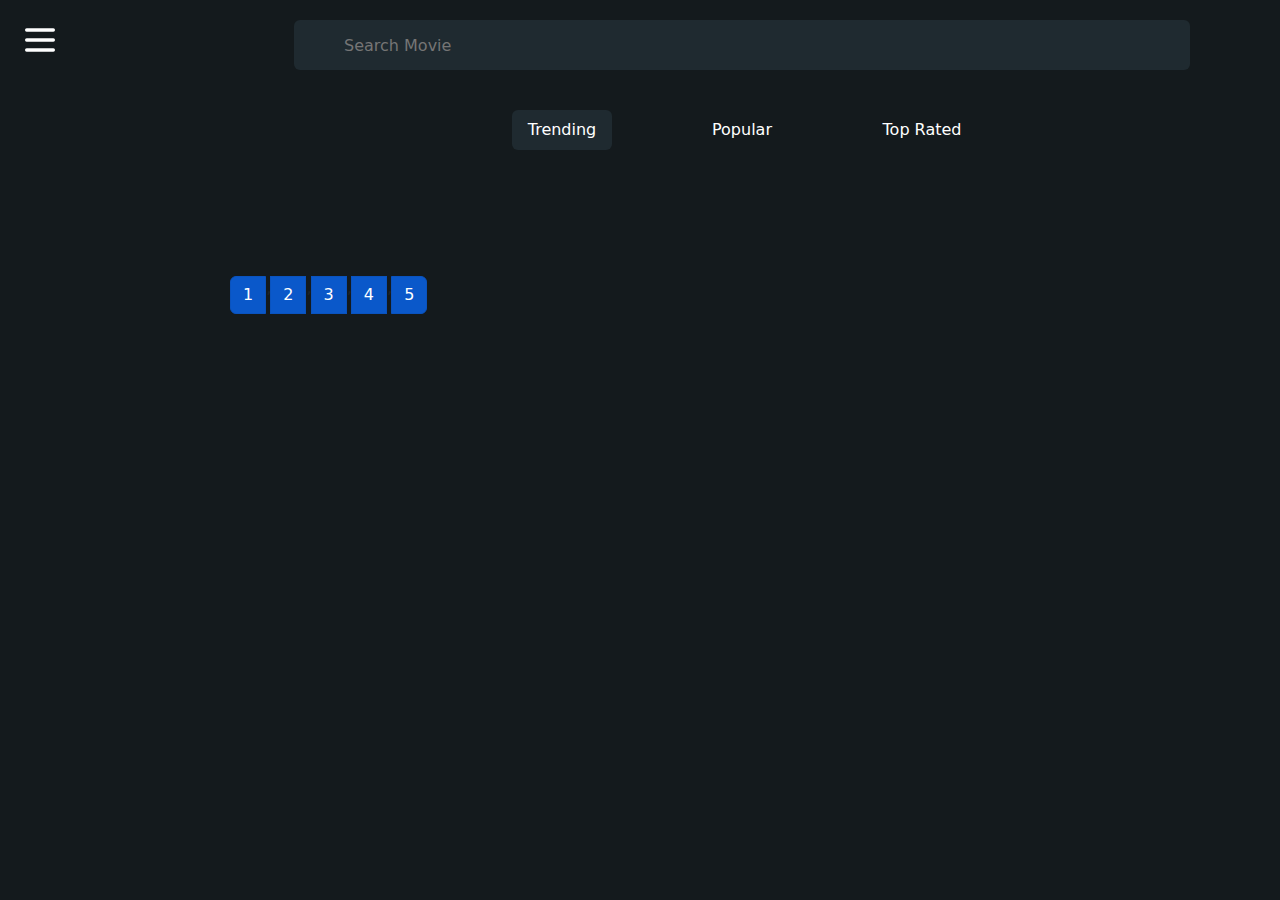
==== index.html @ 81310158 "fix: flex-aside" ====
<!DOCTYPE html>
<html lang="en">
  <head>
    <meta charset="UTF-8" />
    <meta name="viewport" content="width=device-width, initial-scale=1.0" />
    <link rel="stylesheet" href="./css/style.css" />
    <link
      href="https://cdn.jsdelivr.net/npm/bootstrap@5.3.3/dist/css/bootstrap.min.css"
      rel="stylesheet"
      integrity="sha384-QWTKZyjpPEjISv5WaRU9OFeRpok6YctnYmDr5pNlyT2bRjXh0JMhjY6hW+ALEwIH"
      crossorigin="anonymous" />
    <script src="./js/data.js" defer></script>
    <script src="./js/app.js" defer></script>
    <title>Better movies</title>
  </head>
  <body>
    <div class="app">

      <img id="menu-hamburguer" src="./assets/imgs/burger-menu-svgrepo-com.svg" alt="open aside button">
      
      <aside>
        <img
          width="48"
          height="48"
          src="https://img.icons8.com/fluency/48/close-window--v1.png"
          alt="close-window--v1" />
        <ul>
          <li>Trending</li>
          <li>Popular</li>
          <li>Top Rated</li>
        </ul>
      </aside>

      <div class="main">
        <nav>
          <label class="input-group mb-3">
            <input id="input-field" type="text" placeholder="Search Movie" />
          </label>
        </nav>
        <div class="tag-container">
          <p id="trending-button">Trending</p>
          <p id="popular-button">Popular</p>
          <p id="topRated-button">Top Rated</p>
        </div>
        <div class="movies-container">
          
        </div>
        <div class="page-container">
        </div>
      </div>

      <div id="aside-movie">
      </div>
      
    </div>
  </body>
</html>
---- css/style.css ----
*
{
  box-sizing: border-box;
  padding: 0;
  margin: 0;
  background: #141a1d;
}

.app {
  overflow-x: hidden;
  display: flex;
  width: 100vw;
}

#menu-hamburguer {
  transition: 0.6s;
  height: 40px;
  cursor: pointer;
  margin: 20px;
}

aside {
  transition: 0.5s;
  transform: translateX(-100%);
  display: flex;
  align-items: center;
  justify-content: flex-end;
  flex-direction: row-reverse;
  background: #192227;
  position: fixed;
  height: 100vh;
  width: 200px;
  color: #ffff;
}

aside img {
  position: absolute;
  background: none;
  cursor: pointer;
  align-self: flex-start;
  margin-left: 150px;
}

aside ul {
  position: relative;
  display: flex;
  flex-direction: column;
  align-items: center;
  justify-content: center;
  background: none;
}

aside li {
  display: flex;
  align-items: center;
  justify-content: center;
  background: none;
}

.main {
  margin-left: 150px;
  position: relative;
  height: 100%;
  justify-content: center;
  align-items: center;
}

.tag-container {
  color: #ffff;
  display: flex;
  justify-content: center;
  align-items: center;
  gap: 80px;
  margin-top: 40px;
}

.tag-container p{
  transition: 0.5s;
  border-radius: 6px;
  width: 100px;
  height: 40px;
  text-align: center;
  display: flex;
  align-items: center;
  justify-content: center;
  cursor: pointer;
}

.tag-container p:hover {
  background: #1f2a30;
}

nav label {
  margin-top: 20px;
  display: flex;
  justify-content: center;
}

nav label input {
  border: none;
  color: #ffff;
  background: #1f2a30;
  width: 70vw;
  border-radius: 6px;
  padding-left: 50px;
  height: 50px;
}

nav label input:focus {
  outline: solid 1px #345769;
}

@keyframes card-animation {
  from {
    opacity: 0;
  }
  to {
    opacity: 1;
  }

}

@keyframes card-animation-close {
  from {
    opacity: 1;
  }
  to {
    opacity: 0;
  }
}

.movies-container {
  width: 80vw;
  margin-top: 30px;
  display: flex;
  justify-content: center;
  align-items: flex;
  flex-wrap: wrap;
  gap: 60px;
  transition: 0.3s;
  animation-name: card-animation;
  animation-duration: 1s;
}

.card {
  background: none;
  cursor: pointer;
}

.card img {
  max-width: 250px;
  max-height: 350px;
}

.img-container img:hover {
  opacity: 0.4;
}

.card-body h6 {
  color: #ffff;
  font-weight: 500;
}

.card-body {
  align-items: center;
  justify-content: center;
  text-align: start;
  width: 250px;
  min-width: 200px;
  background: none;
  font-weight: 500;
  height: 50px;
}

.card-body .movie-info {
  background: none;
  color: #ffff;
  display: flex;
  justify-content: space-between;
}

/* Aside */

#aside-movie {
  position: fixed;
  display: flex;
  flex-direction: column;
  right: 0;
  transform: translateX(100%);
  height: 100vh;
  background: #192227;
  transition: 0.3s;
  width: 500px;
}

.aside-info {
  width: 500px;
  height: 100vh;
}

.aside-info .card-body {
  gap: 30px;
  width: 500px;
  height: 100vh;
  display: flex;
  align-items: center;
  justify-content: center;
  flex-direction: column;
  text-align: center;
}

.aside-info img {
  width: 500px;
  background: none;
}

.aside-info .card-title {
  color: #192227;
  display: flex;
  justify-content: space-around;
  max-width: 450px;
  gap: 10px;
}

.aside-info .movie-info {
  gap: 30px;
  display: flex;
  max-width: 450px;
  text-align: center;
  height: 100vh;
  justify-content: space-around;
  align-items: center;
}

.aside-info .sub-info {
  display: flex;
  justify-content: space-around;
  width: 400px;
  align-items: center;
}

.aside-info .card-body p {
  font-size: 1rem;
  max-width: 450px;
}

#aside-movie #close-button {
  margin: 5px;
  height: 40px;
  width: 40px;
  position: absolute;
  cursor: pointer;
}

.page-container {
  margin: 80px 0 80px 0px;
  justify-content: center;
  align-items: center;
  align-self: center;
}

#aside-movie .btn-group {
  width: 500px;
  align-self: flex-end;
  display: flex;
  justify-content: flex-end;
}

.btn-group button {
  border: none;
  background: #1f2a30;
  border-radius: 0;
}
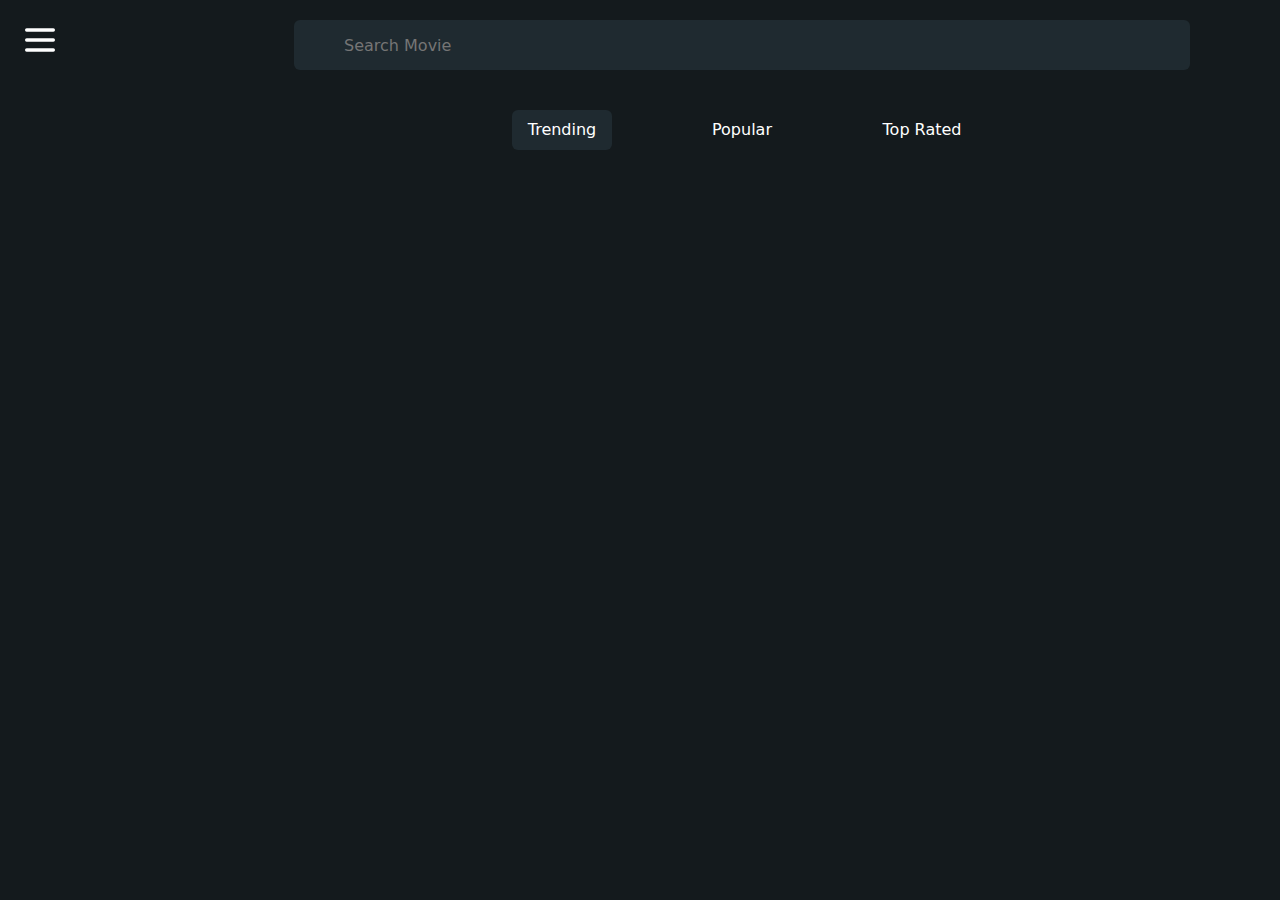
==== commit 79b21947: "pages" ====
--- a/index.html
+++ b/index.html
@@ -50,7 +50,9 @@
       </div>
 
       <div id="aside-movie">
+        
       </div>
+      
       
     </div>
   </body>
--- a/css/style.css
+++ b/css/style.css
@@ -201,10 +201,9 @@
 .aside-info .card-body {
   gap: 30px;
   width: 500px;
-  height: 100vh;
-  display: flex;
-  align-items: center;
-  justify-content: center;
+  display: flex;
+  align-items: center;
+  justify-content: flex-start;
   flex-direction: column;
   text-align: center;
 }
@@ -227,7 +226,6 @@
   display: flex;
   max-width: 450px;
   text-align: center;
-  height: 100vh;
   justify-content: space-around;
   align-items: center;
 }
@@ -240,6 +238,7 @@
 }
 
 .aside-info .card-body p {
+  min-height: 140px;
   font-size: 1rem;
   max-width: 450px;
 }
@@ -252,18 +251,22 @@
   cursor: pointer;
 }
 
-.page-container {
-  margin: 80px 0 80px 0px;
-  justify-content: center;
-  align-items: center;
-  align-self: center;
+#aside-movie .buttons-container {
+  display: flex;
+  align-items: flex-end;
+  justify-content: flex-end;
+  align-self: flex-end;
+  position: absolute;
+  height: 95vh;
+  background: none;
 }
 
 #aside-movie .btn-group {
-  width: 500px;
+  display: flex;
+  align-items: flex-end;
+  justify-content: flex-end;
   align-self: flex-end;
-  display: flex;
-  justify-content: flex-end;
+  width: 500px;
 }
 
 .btn-group button {
@@ -271,3 +274,27 @@
   background: #1f2a30;
   border-radius: 0;
 }
+
+.page-container {
+  transition: 2.3s;
+  opacity: 0;
+  margin: 80px 0 80px 0px;
+  justify-content: center;
+  align-items: center;
+  align-self: center;
+}
+
+.page-container .btn-group {
+  gap: 5px;
+}
+
+.page-container .btn-group a {
+  display: flex;
+  align-items: center;
+  justify-content: center;
+  height: 50px;
+  width: 60px;
+  border: none;
+  background: #345769;
+  border-radius: 16;
+}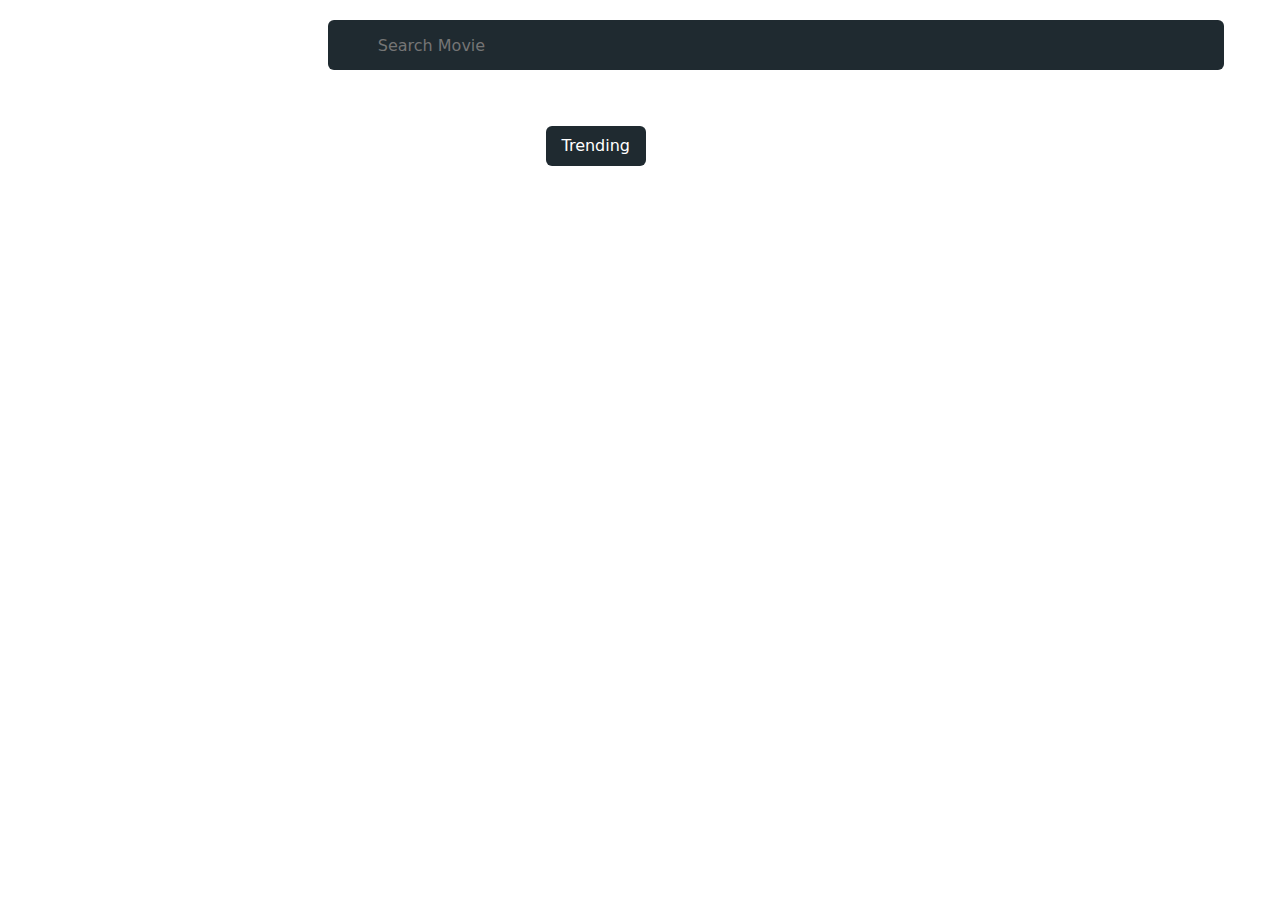
==== commit 6f7bd789: "'" ====
--- a/index.html
+++ b/index.html
@@ -15,9 +15,7 @@
   </head>
   <body>
     <div class="app">
-
       <img id="menu-hamburguer" src="./assets/imgs/burger-menu-svgrepo-com.svg" alt="open aside button">
-      
       <aside>
         <img
           width="48"
@@ -50,9 +48,7 @@
       </div>
 
       <div id="aside-movie">
-        
       </div>
-      
       
     </div>
   </body>
--- a/css/style.css
+++ b/css/style.css
@@ -3,11 +3,15 @@
   box-sizing: border-box;
   padding: 0;
   margin: 0;
+<<<<<<< HEAD
+  background: #19262b;
+  overflow-x: hidden;
+=======
   background: #141a1d;
+>>>>>>> 4820a3f1cfc6e09cd3f8faa848bc110bd91004ed
 }
 
 .app {
-  overflow-x: hidden;
   display: flex;
   width: 100vw;
 }
@@ -58,9 +62,17 @@
 }
 
 .main {
+<<<<<<< HEAD
+  overflow-y: hidden;
+  margin-left: 200px;
+  position: relative;
+  width: 100vw;
+  height: 100vh;
+=======
   margin-left: 150px;
   position: relative;
   height: 100%;
+>>>>>>> 4820a3f1cfc6e09cd3f8faa848bc110bd91004ed
   justify-content: center;
   align-items: center;
 }
@@ -179,8 +191,6 @@
   justify-content: space-between;
 }
 
-/* Aside */
-
 #aside-movie {
   position: fixed;
   display: flex;
@@ -193,15 +203,21 @@
   width: 500px;
 }
 
+#aside-movie .btn-group {
+  margin-top: 200px;
+}
+
 .aside-info {
+  position: absolute;
   width: 500px;
   height: 100vh;
 }
 
 .aside-info .card-body {
-  gap: 30px;
-  width: 500px;
-  display: flex;
+  gap: 20px;
+  width: 500px;
+  display: flex;
+  height: 100vh;
   align-items: center;
   justify-content: flex-start;
   flex-direction: column;
@@ -238,7 +254,6 @@
 }
 
 .aside-info .card-body p {
-  min-height: 140px;
   font-size: 1rem;
   max-width: 450px;
 }
@@ -251,50 +266,19 @@
   cursor: pointer;
 }
 
-#aside-movie .buttons-container {
-  display: flex;
-  align-items: flex-end;
-  justify-content: flex-end;
+.buttons-container {
+  display: flex;
   align-self: flex-end;
-  position: absolute;
-  height: 95vh;
-  background: none;
-}
-
-#aside-movie .btn-group {
-  display: flex;
-  align-items: flex-end;
-  justify-content: flex-end;
-  align-self: flex-end;
-  width: 500px;
-}
-
-.btn-group button {
-  border: none;
-  background: #1f2a30;
-  border-radius: 0;
+  width: 500px;
+  height: 50px;
+  background: #141a1d;
+}
+
+.btn-group {
 }
 
 .page-container {
-  transition: 2.3s;
-  opacity: 0;
+  display: none;
   margin: 80px 0 80px 0px;
   justify-content: center;
-  align-items: center;
-  align-self: center;
-}
-
-.page-container .btn-group {
-  gap: 5px;
-}
-
-.page-container .btn-group a {
-  display: flex;
-  align-items: center;
-  justify-content: center;
-  height: 50px;
-  width: 60px;
-  border: none;
-  background: #345769;
-  border-radius: 16;
 }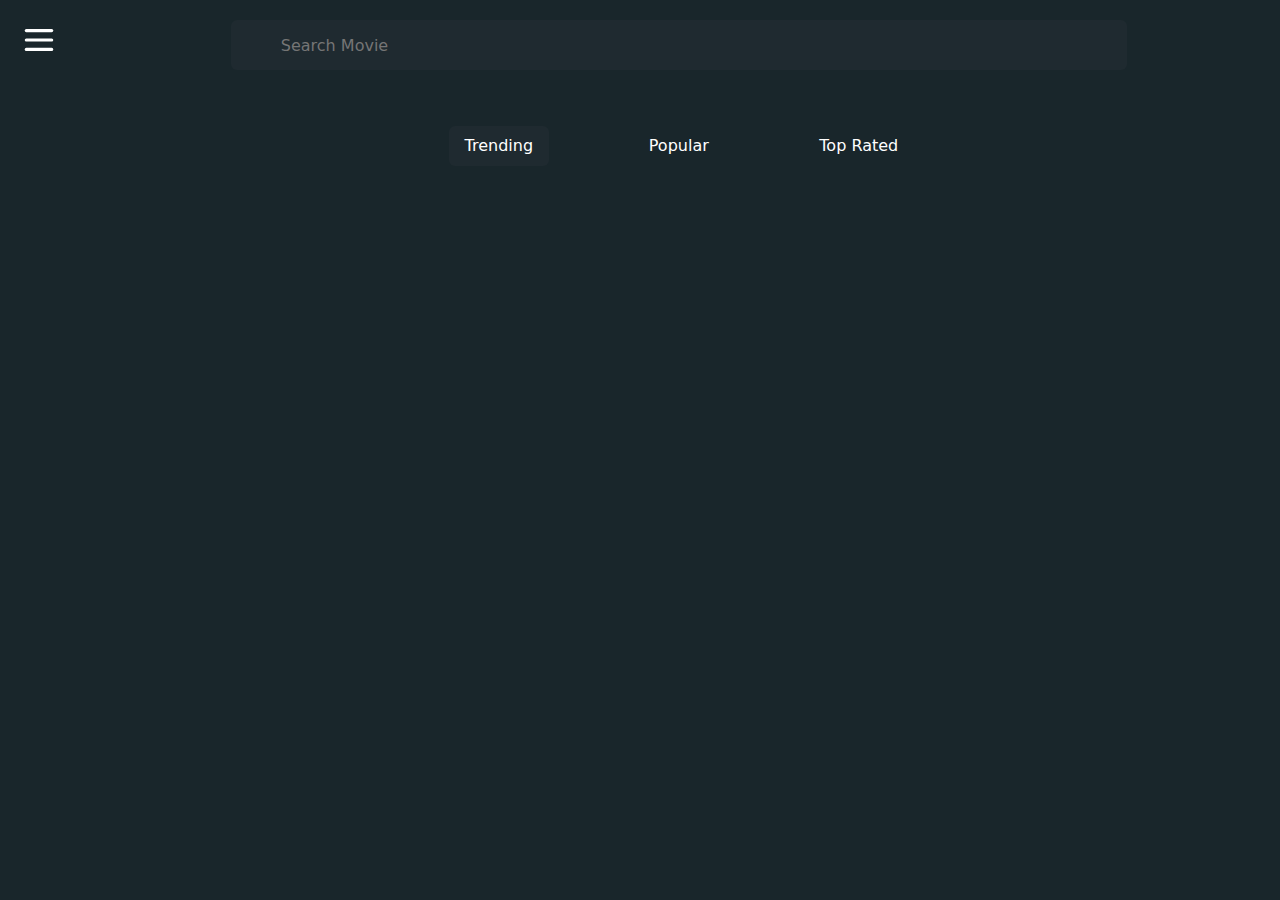
==== commit 24a88646: "aside" ====
--- a/index.html
+++ b/index.html
@@ -15,7 +15,9 @@
   </head>
   <body>
     <div class="app">
+
       <img id="menu-hamburguer" src="./assets/imgs/burger-menu-svgrepo-com.svg" alt="open aside button">
+      
       <aside>
         <img
           width="48"
@@ -41,14 +43,15 @@
           <p id="topRated-button">Top Rated</p>
         </div>
         <div class="movies-container">
-          
         </div>
         <div class="page-container">
         </div>
       </div>
 
       <div id="aside-movie">
+        
       </div>
+      
       
     </div>
   </body>
--- a/css/style.css
+++ b/css/style.css
@@ -3,15 +3,12 @@
   box-sizing: border-box;
   padding: 0;
   margin: 0;
-<<<<<<< HEAD
   background: #19262b;
   overflow-x: hidden;
-=======
-  background: #141a1d;
->>>>>>> 4820a3f1cfc6e09cd3f8faa848bc110bd91004ed
 }
 
 .app {
+  overflow-x: hidden;
   display: flex;
   width: 100vw;
 }
@@ -62,17 +59,10 @@
 }
 
 .main {
-<<<<<<< HEAD
-  overflow-y: hidden;
-  margin-left: 200px;
+  transition: 0.3s;
   position: relative;
   width: 100vw;
   height: 100vh;
-=======
-  margin-left: 150px;
-  position: relative;
-  height: 100%;
->>>>>>> 4820a3f1cfc6e09cd3f8faa848bc110bd91004ed
   justify-content: center;
   align-items: center;
 }
@@ -142,8 +132,7 @@
 }
 
 .movies-container {
-  width: 80vw;
-  margin-top: 30px;
+  margin: 20px 20px 20px 20px;
   display: flex;
   justify-content: center;
   align-items: flex;
@@ -169,27 +158,24 @@
 }
 
 .card-body h6 {
+  min-height: 20px;
   color: #ffff;
   font-weight: 500;
 }
 
 .card-body {
-  align-items: center;
-  justify-content: center;
-  text-align: start;
-  width: 250px;
-  min-width: 200px;
-  background: none;
-  font-weight: 500;
-  height: 50px;
-}
-
-.card-body .movie-info {
-  background: none;
-  color: #ffff;
-  display: flex;
+  gap: 10px;
+  max-width: 240px;
+  height: 90px;
+  align-items: center;
+  text-align: center;
   justify-content: space-between;
-}
+  display: flex;
+  min-width: 233px;
+  background: none;
+}
+
+/* Aside */
 
 #aside-movie {
   position: fixed;
@@ -203,21 +189,17 @@
   width: 500px;
 }
 
-#aside-movie .btn-group {
-  margin-top: 200px;
-}
-
 .aside-info {
-  position: absolute;
   width: 500px;
   height: 100vh;
 }
 
 .aside-info .card-body {
-  gap: 20px;
-  width: 500px;
-  display: flex;
-  height: 100vh;
+  gap: 30px;
+  width: 500px;
+  max-width: 500px;
+  height: 100vh;
+  display: flex;
   align-items: center;
   justify-content: flex-start;
   flex-direction: column;
@@ -244,9 +226,11 @@
   text-align: center;
   justify-content: space-around;
   align-items: center;
+  background: none;
 }
 
 .aside-info .sub-info {
+  overflow: hidden;
   display: flex;
   justify-content: space-around;
   width: 400px;
@@ -254,6 +238,8 @@
 }
 
 .aside-info .card-body p {
+  overflow: hidden;
+  min-height: 140px;
   font-size: 1rem;
   max-width: 450px;
 }
@@ -266,19 +252,44 @@
   cursor: pointer;
 }
 
-.buttons-container {
-  display: flex;
-  align-self: flex-end;
-  width: 500px;
+#aside-movie .buttons-container {
+  display: flex;
+  position: absolute;
+  bottom: 0px;
+}
+
+#aside-movie .btn-group {
+  border-radius: 0px;
+  width: 500px;
+}
+
+.btn-group button {
+  height: 70px;
+  border: none;
+  background: #1f2a30;
+  border-radius: 0px;
+}
+
+.page-container {
+  transition: 2.3s;
+  opacity: 0;
+  margin: 80px 0 80px 0px;
+  justify-content: center;
+  align-items: center;
+  align-self: center;
+}
+
+.page-container .btn-group {
+  gap: 5px;
+}
+
+.page-container .btn-group a {
+  display: flex;
+  align-items: center;
+  justify-content: center;
   height: 50px;
-  background: #141a1d;
-}
-
-.btn-group {
-}
-
-.page-container {
-  display: none;
-  margin: 80px 0 80px 0px;
-  justify-content: center;
+  width: 60px;
+  border: none;
+  background: #345769;
+  border-radius: 16;
 }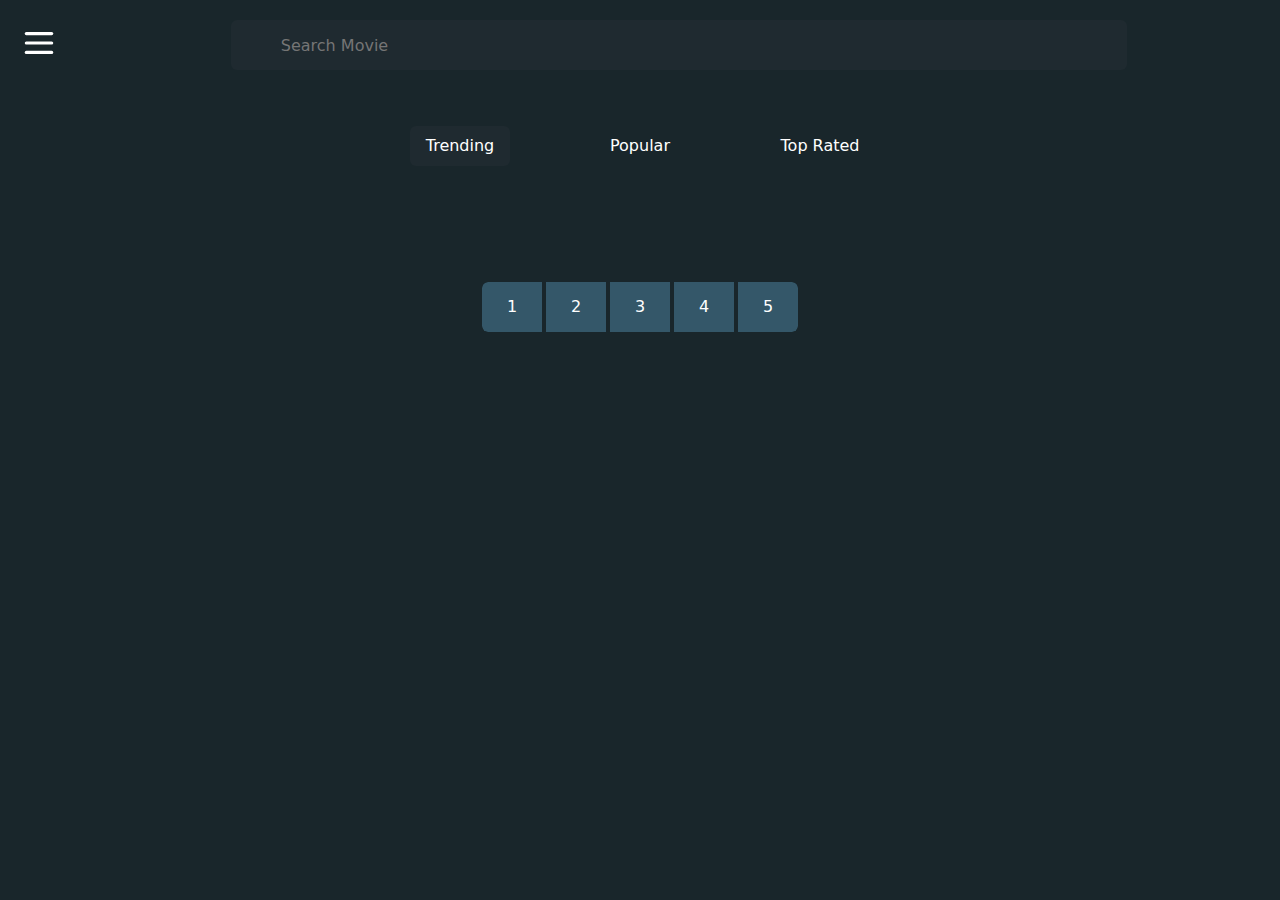
==== commit e246ae59: "btn: fixed" ====
--- a/index.html
+++ b/index.html
@@ -15,24 +15,55 @@
   </head>
   <body>
     <div class="app">
-
-      <img id="menu-hamburguer" src="./assets/imgs/burger-menu-svgrepo-com.svg" alt="open aside button">
+      
       
       <aside>
         <img
+        id="close-button-aside"
           width="48"
           height="48"
           src="https://img.icons8.com/fluency/48/close-window--v1.png"
           alt="close-window--v1" />
-        <ul>
-          <li>Trending</li>
-          <li>Popular</li>
-          <li>Top Rated</li>
-        </ul>
+          <div style="background: none;" class="aside-links">
+            <ul>
+            <div class="link">
+              <img src="./assets/imgs/home.svg">
+              <li>Discover</li>
+            </div>
+            <div class="link">
+              <img src="./assets/imgs/favorite.svg">
+              <li>Favorites</li>
+            </div>
+            <div class="link">
+              <img src="./assets/imgs/clock.svg">
+              <li>Watch later</li>
+            </div>
+            <div class="link">
+              <img src="./assets/imgs/profile-user.svg">
+              <li>Account</li>
+            </div>
+          </ul>
+          <ul>
+            <h5 style="background: none;">Genre</h5>
+            <div class="link">
+              <li>Action</li>
+            </div>
+            <div class="link">
+              <li>Comedy</li>
+            </div>
+            <div class="link">
+              <li>Documentary</li>
+            </div>
+            <div class="link">
+              <li>Horror</li>
+            </div>
+          </ul>
+        </div>
       </aside>
 
       <div class="main">
-        <nav>
+        <nav style="background: none;">
+          <img id="menu-hamburguer" src="./assets/imgs/burger-menu-svgrepo-com.svg" alt="open aside button">
           <label class="input-group mb-3">
             <input id="input-field" type="text" placeholder="Search Movie" />
           </label>
--- a/css/style.css
+++ b/css/style.css
@@ -14,10 +14,11 @@
 }
 
 #menu-hamburguer {
+  margin: 20px;
+  left: 0px;
   transition: 0.6s;
   height: 40px;
   cursor: pointer;
-  margin: 20px;
 }
 
 aside {
@@ -25,7 +26,7 @@
   transform: translateX(-100%);
   display: flex;
   align-items: center;
-  justify-content: flex-end;
+  justify-content: center;
   flex-direction: row-reverse;
   background: #192227;
   position: fixed;
@@ -34,7 +35,7 @@
   color: #ffff;
 }
 
-aside img {
+aside #close-button-aside {
   position: absolute;
   background: none;
   cursor: pointer;
@@ -42,25 +43,54 @@
   margin-left: 150px;
 }
 
-aside ul {
-  position: relative;
+.aside-links {
   display: flex;
   flex-direction: column;
   align-items: center;
-  justify-content: center;
-  background: none;
-}
-
-aside li {
-  display: flex;
-  align-items: center;
-  justify-content: center;
-  background: none;
+  justify-content: space-around;
+}
+
+.aside-links img {
+  height: 20px;
+}
+
+.aside-links ul {
+  padding: 0;
+  margin-top: 30px;
+  display: flex;
+  justify-content: center;
+  align-items: center;
+  flex-direction: column;
+  background: none;
+}
+
+.aside-links li {
+  text-align: center;
+  display: flex;
+  justify-content: center;
+  align-items: center;
+  background: none;
+  height: 40px;
+  width: 110px;
+}
+
+.link {
+  min-height: 30px;
+  background: none;
+  width: 200px;
+  display: flex;
+  justify-content: center;
+  align-items: center;
+}
+
+.aside-links .link:hover {
+  border-right: 4px solid #246cbe;
+  cursor: pointer;
+  color: #246cbe;
 }
 
 .main {
   transition: 0.3s;
-  position: relative;
   width: 100vw;
   height: 100vh;
   justify-content: center;
@@ -92,10 +122,20 @@
   background: #1f2a30;
 }
 
+nav {
+  position: relative;
+  justify-content: center;
+  align-items: center;
+  width: 100vw;
+  display: flex;
+}
+
 nav label {
+  background: none;
   margin-top: 20px;
   display: flex;
   justify-content: center;
+  align-items: center;
 }
 
 nav label input {
@@ -195,13 +235,12 @@
 }
 
 .aside-info .card-body {
-  gap: 30px;
   width: 500px;
   max-width: 500px;
   height: 100vh;
   display: flex;
   align-items: center;
-  justify-content: flex-start;
+  justify-content: flex;
   flex-direction: column;
   text-align: center;
 }
@@ -217,12 +256,14 @@
   justify-content: space-around;
   max-width: 450px;
   gap: 10px;
+  min-height: 50px;
 }
 
 .aside-info .movie-info {
   gap: 30px;
   display: flex;
   max-width: 450px;
+  min-height: 50px;
   text-align: center;
   justify-content: space-around;
   align-items: center;
@@ -233,14 +274,11 @@
   overflow: hidden;
   display: flex;
   justify-content: space-around;
-  width: 400px;
+  width: 450px;
   align-items: center;
 }
 
 .aside-info .card-body p {
-  overflow: hidden;
-  min-height: 140px;
-  font-size: 1rem;
   max-width: 450px;
 }
 
@@ -271,9 +309,9 @@
 }
 
 .page-container {
-  transition: 2.3s;
-  opacity: 0;
-  margin: 80px 0 80px 0px;
+  display: flex;
+  transition: 1.3s;
+  margin: 40px 0 40px 0px;
   justify-content: center;
   align-items: center;
   align-self: center;
@@ -292,4 +330,118 @@
   border: none;
   background: #345769;
   border-radius: 16;
+}
+
+@media screen and (max-width: 600px) {
+  .movies-container {
+    gap: 40px;
+  }
+  
+  .card img {
+    max-width: 200px;
+    max-height: 350px;
+  }
+  
+  .img-container img:hover {
+    opacity: 0.4;
+  }
+  
+  .card-body h6 {
+    min-height: 20px;
+    color: #ffff;
+    font-weight: 500;
+  }
+  
+  .card-body {
+    gap: 10px;
+    max-width: 200px;
+    min-width: 200px;
+  }
+  
+  .tag-container {
+    gap: 10px;
+  }
+}
+
+@media screen and (max-width: 500px) {
+  .tag-container {
+    gap: 0px;
+  }
+
+  #aside-movie {
+    width: 100vw;
+  }
+  
+  .aside-info {
+    width: 100vw;
+  }
+  
+  .aside-info .card-body {
+    width: 100vw;
+  }
+  
+  .aside-info img {
+    width: 100vw;
+  }
+
+  .aside-info .card-title {
+    width: 90vw;
+  }
+  
+  .aside-info .movie-info {
+    width: 90vw;
+  }
+  
+  .aside-info .sub-info {
+    width: 90vw;
+  }
+  
+  .aside-info .card-body p {
+    width: 90vw;
+  }
+  #aside-movie .btn-group {
+    width: 100vw;
+  }
+}
+
+@media screen and (max-height: 700px) {
+  #aside-movie .btn-group button {
+    height: 50px;
+  }
+
+  .card-body {
+    margin: 0;
+  }
+
+  .aside-info .card-body p {
+    font-size: 0.8rem;
+  }
+
+  .aside-info .card-body .overview {
+    overflow: hidden;
+    padding: 0px 0px 30px 0px;
+  }
+
+  .aside-info .card-body #movie-info p {
+    min-height: 20px;
+    margin-top: 20px;
+    position: relative;
+  }
+  
+  .card-body .card-title  {
+    min-height: 35px;
+   
+  }
+  
+  .card-body .card-title h4 {
+    font-size: 1.2rem;
+  }
+ 
+  .card-body h6 {
+    font-size: 0.8rem;
+  }
+
+  .aside-info .card-body {
+    height: 80vh;
+  }
 }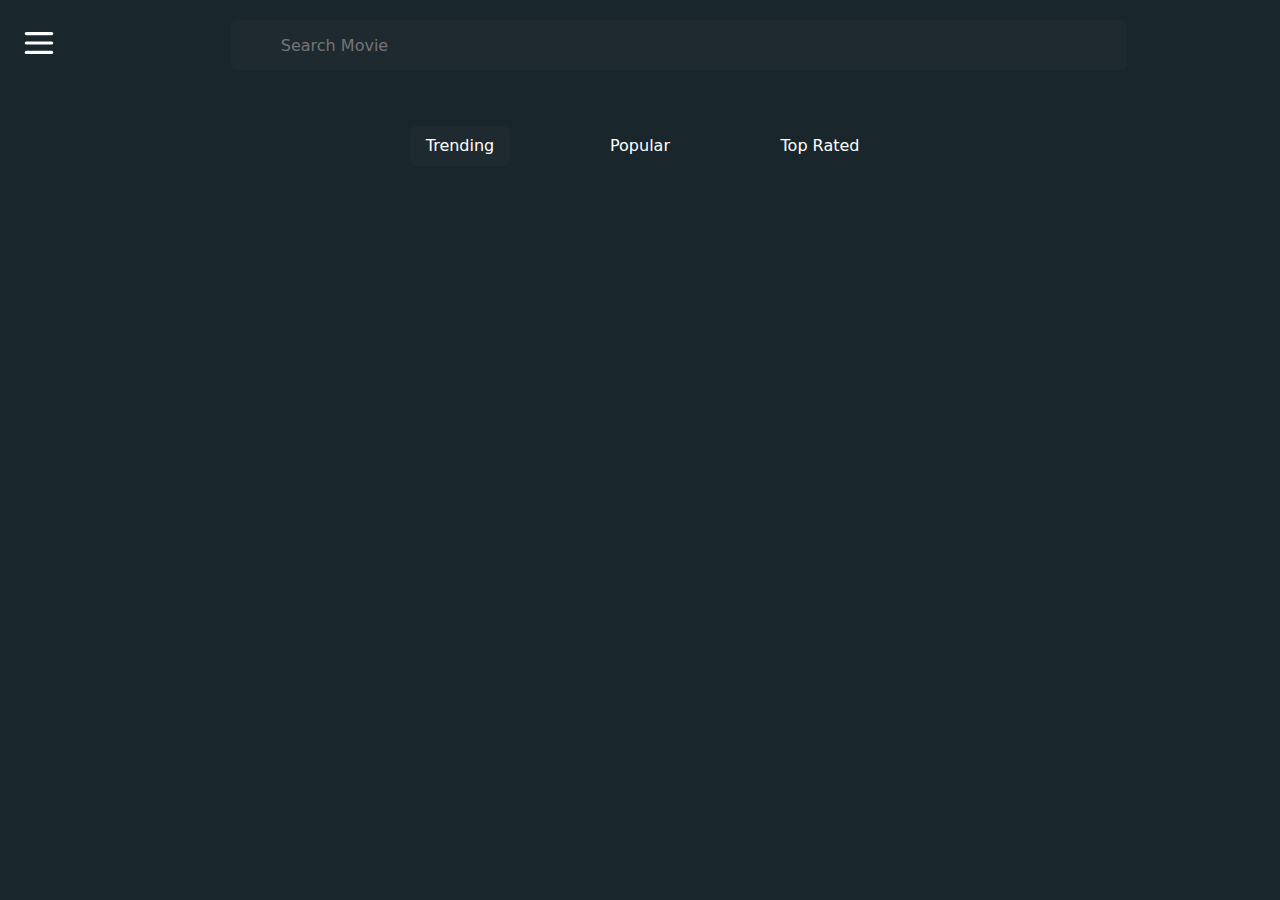
==== commit dc979fdc: "bug: pageContainer" ====
--- a/index.html
+++ b/index.html
@@ -44,7 +44,7 @@
             </div>
           </ul>
           <ul>
-            <h5 style="background: none;">Genre</h5>
+            <h5 style="background: none; overflow: hidden;">Genre</h5>
             <div class="link">
               <li>Action</li>
             </div>
@@ -65,7 +65,7 @@
         <nav style="background: none;">
           <img id="menu-hamburguer" src="./assets/imgs/burger-menu-svgrepo-com.svg" alt="open aside button">
           <label class="input-group mb-3">
-            <input id="input-field" type="text" placeholder="Search Movie" />
+            <input id="input-field" type="text" placeholder="Search Movie">
           </label>
         </nav>
         <div class="tag-container">
--- a/css/style.css
+++ b/css/style.css
@@ -71,7 +71,7 @@
   align-items: center;
   background: none;
   height: 40px;
-  width: 110px;
+  width: 110px; 
 }
 
 .link {
@@ -131,6 +131,7 @@
 }
 
 nav label {
+  width: 70vw;
   background: none;
   margin-top: 20px;
   display: flex;
@@ -146,10 +147,7 @@
   border-radius: 6px;
   padding-left: 50px;
   height: 50px;
-}
-
-nav label input:focus {
-  outline: solid 1px #345769;
+  outline: none;
 }
 
 @keyframes card-animation {
@@ -245,6 +243,10 @@
   text-align: center;
 }
 
+.aside-info .card-body {
+  height: 60vh;
+}
+
 .aside-info img {
   width: 500px;
   background: none;
@@ -309,8 +311,8 @@
 }
 
 .page-container {
-  display: flex;
-  transition: 1.3s;
+  opacity: 1;
+  display: flex;
   margin: 40px 0 40px 0px;
   justify-content: center;
   align-items: center;
@@ -361,9 +363,14 @@
   .tag-container {
     gap: 10px;
   }
+
+  aside {
+    width: 100vw;
+  }
 }
 
 @media screen and (max-width: 500px) {
+
   .tag-container {
     gap: 0px;
   }
@@ -395,16 +402,32 @@
   .aside-info .sub-info {
     width: 90vw;
   }
-  
-  .aside-info .card-body p {
-    width: 90vw;
-  }
-  #aside-movie .btn-group {
-    width: 100vw;
-  }
-}
-
-@media screen and (max-height: 700px) {
+
+  .movies-container {
+    gap: 20px;
+  }
+  
+  .card img {
+    max-width: 100px;
+    max-height: 200px;
+  }
+  
+  .card-body {
+    overflow: hidden;
+    gap: 0px;
+    max-width: 100px;
+    min-width: 100px;
+  }
+  
+  .tag-container {
+    gap: 10px;
+  }
+  .card-runtime {
+    display: none;
+  }
+}
+
+@media screen and (max-height: 800px) {
   #aside-movie .btn-group button {
     height: 50px;
   }
